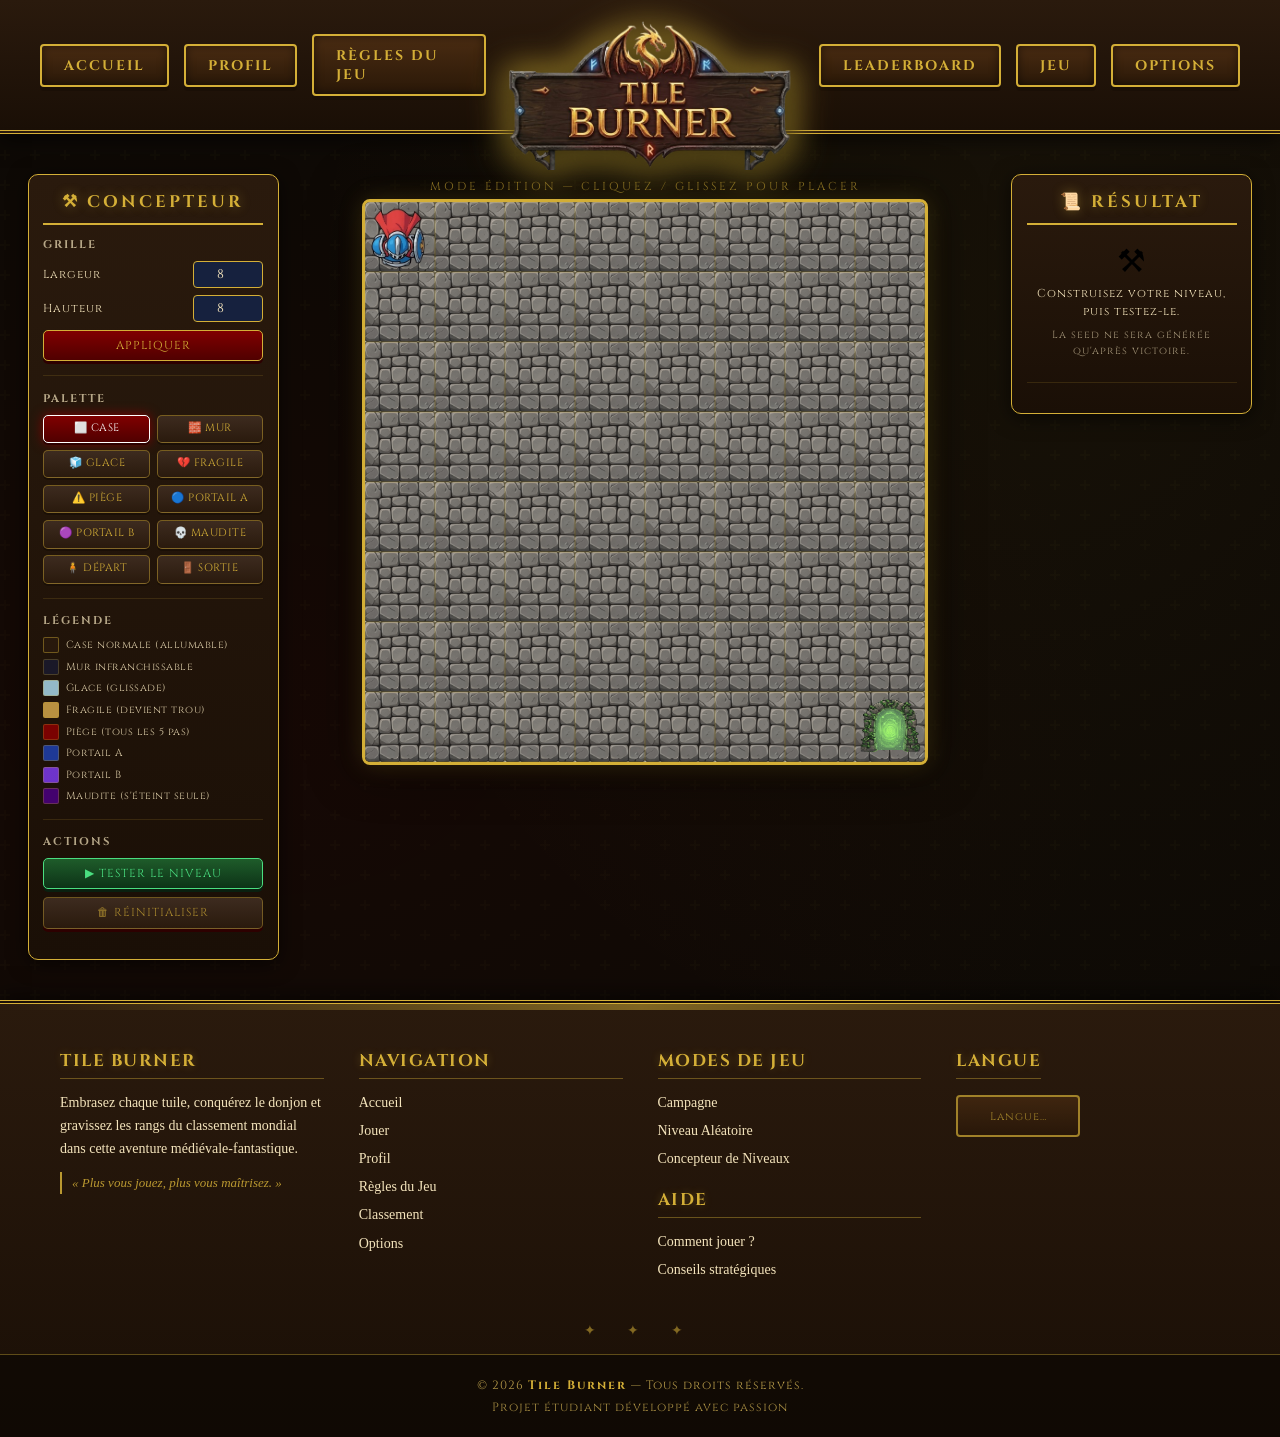
==== html/concepteur.html @ c0ec06d1 "html" ====
<!DOCTYPE html>
<html lang="fr">
<head>
    <meta charset="UTF-8">
    <title>Concepteur — TileBurner</title>
    <link href="https://fonts.googleapis.com/css2?family=Cinzel:wght@700&display=swap" rel="stylesheet">
    <link rel="stylesheet" href="../css/common.css">
    <link rel="stylesheet" href="../css/concepteur.css">
    <script src="../js/audio.js" defer></script>
    <script src="../js/skin-secret.js" defer></script>
    <script src="../js/tile-burner-campagne.js" defer></script>
    <script src="../js/nav-active.js"></script>
</head>
<body>
<header class="site-header">
    <nav class="nav-left">
        <a href="index.html" class="nav-btn">Accueil</a>
        <a href="profil.html" class="nav-btn">Profil</a>
        <a href="regles.html" class="nav-btn">Règles du Jeu</a>
    </nav>
    <div class="nav-logo">
        <img src="../images/logo.png" alt="Logo">
    </div>
    <nav class="nav-right">
        <a href="leaderboard.html" class="nav-btn">Leaderboard</a>
        <a href="menu.html" class="nav-btn">Jeu</a>
        <a href="settings.html" class="nav-btn">Options</a>
    </nav>
</header>

<main class="page-content">
<div class="concepteur-wrapper">

    <aside class="concepteur-sidebar" id="sidebar-edit">

        <h2 class="sidebar-titre">⚒ Concepteur</h2>

        <section class="sidebar-section">
            <h3 class="sidebar-section-titre">Grille</h3>
            <div class="dim-row">
                <label>Largeur
                    <input type="number" id="inp-largeur" min="3" max="12" value="8">
                </label>
                <label>Hauteur
                    <input type="number" id="inp-hauteur" min="3" max="12" value="8">
                </label>
                <button class="tool-btn-action" id="btn-appliquer-dim">Appliquer</button>
            </div>
        </section>

        <section class="sidebar-section">
            <h3 class="sidebar-section-titre">Palette</h3>
            <div class="palette-grille">
                <button class="palette-btn actif" data-outil="effacer"    title="Effacer">⬜ Case</button>
                <button class="palette-btn"        data-outil="mur"       title="Mur infranchissable">🧱 Mur</button>
                <button class="palette-btn"        data-outil="glace"     title="Glissade">🧊 Glace</button>
                <button class="palette-btn"        data-outil="fragile"   title="Sol qui s'effondre">💔 Fragile</button>
                <button class="palette-btn"        data-outil="piege"     title="Piège rythmique">⚠️ Piège</button>
                <button class="palette-btn"        data-outil="teleport_a" title="Portail A">🔵 Portail A</button>
                <button class="palette-btn"        data-outil="teleport_b" title="Portail B">🟣 Portail B</button>
                <button class="palette-btn"        data-outil="maudite"   title="Case maudite">💀 Maudite</button>
                <button class="palette-btn palette-depart" data-outil="depart" title="Point de départ du joueur">🧍 Départ</button>
                <button class="palette-btn palette-sortie" data-outil="sortie" title="Sortie du niveau">🚪 Sortie</button>
            </div>
        </section>

        <section class="sidebar-section sidebar-legende">
            <h3 class="sidebar-section-titre">Légende</h3>
            <ul class="legende-liste">
                <li><span class="leg-puce leg-case"></span> Case normale (allumable)</li>
                <li><span class="leg-puce leg-mur"></span> Mur infranchissable</li>
                <li><span class="leg-puce leg-glace"></span> Glace (glissade)</li>
                <li><span class="leg-puce leg-fragile"></span> Fragile (devient trou)</li>
                <li><span class="leg-puce leg-piege"></span> Piège (tous les 5 pas)</li>
                <li><span class="leg-puce leg-teleport-a"></span> Portail A</li>
                <li><span class="leg-puce leg-teleport-b"></span> Portail B</li>
                <li><span class="leg-puce leg-maudite"></span> Maudite (s'éteint seule)</li>
            </ul>
        </section>

        <section class="sidebar-section">
            <h3 class="sidebar-section-titre">Actions</h3>
            <div class="actions-col">
                <button class="tool-btn-action btn-tester" id="btn-tester">▶ Tester le niveau</button>
                <button class="tool-btn-action btn-reset"  id="btn-reset">🗑 Réinitialiser</button>
            </div>
        </section>

    </aside>

    <div class="concepteur-centre">

        <div id="zone-editeur">
            <div class="canvas-label" id="label-editeur">MODE ÉDITION — Cliquez / Glissez pour placer</div>
            <canvas id="editeur-canvas"></canvas>
        </div>

        <div id="zone-jeu" style="display:none">
            <div class="canvas-label" id="label-jeu">MODE TEST — Résolvez votre niveau !</div>

            <div class="hud-test">
                <span id="hud-depl">Déplacements : <strong>0</strong></span>
                <span id="hud-cases">Cases : <strong>0</strong> / <strong>0</strong></span>
                <button class="tool-btn-small" id="btn-restart-test">↺ Recommencer</button>
                <button class="tool-btn-small" id="btn-retour-edit">✏ Retour édition</button>
            </div>

            <canvas id="jeu-canvas"></canvas>

            <div id="test-message"></div>
        </div>

    </div>

    <aside class="concepteur-sidebar sidebar-droite" id="sidebar-result">

        <h2 class="sidebar-titre">📜 Résultat</h2>

        <section class="sidebar-section">
            <div id="statut-container">
                <div class="statut-idle" id="statut-idle">
                    <div class="statut-icone">⚒</div>
                    <p>Construisez votre niveau,<br>puis testez-le.</p>
                    <p class="statut-sub">La seed ne sera générée<br>qu'après victoire.</p>
                </div>
                <div class="statut-test" id="statut-test" style="display:none">
                    <div class="statut-icone anim-pulse">⚔</div>
                    <p>En cours de test…</p>
                    <p class="statut-sub">Résolvez le niveau<br>pour obtenir votre seed !</p>
                </div>
                <div class="statut-victoire" id="statut-victoire" style="display:none">
                    <div class="statut-icone">🏆</div>
                    <p class="victoire-titre">Niveau résolu !</p>
                    <p class="statut-sub" id="victoire-depl"></p>
                </div>
            </div>
        </section>

        <section class="sidebar-section seed-section" id="seed-section" style="display:none">
            <h3 class="sidebar-section-titre">Votre Seed</h3>
            <div class="seed-box">
                <code id="seed-valeur">—</code>
                <button class="btn-copier" id="btn-copier" title="Copier la seed">📋</button>
            </div>
            <p class="seed-aide">Partagez cette seed avec vos amis !</p>
            <p class="seed-aide" style="color:var(--gold);font-size:0.75rem;">Version hors-ligne — la publication n'est pas disponible.</p>
            <button class="tool-btn-action btn-rejouer" id="btn-rejouer">↺ Recréer un niveau</button>
        </section>

    </aside>

</div>
</main>

<script>
(function () {
'use strict';

const COULEURS_CASES = {
    eteint:     '#2a1a0d',
    mur:        '#1a1a2e',
    glace:      '#a8d8ea',
    fragile:    '#d4a84b',
    piege:      '#8b0000',
    teleport_a: '#1e40af',
    teleport_b: '#7c3aed',
    maudite:    '#4a0080',
    sortie:     '#1a5c2a',
    depart:     '#0f766e',
};

const LABELS_CASES = {
    eteint:     '',
    mur:        '🧱',
    glace:      '🧊',
    fragile:    '💔',
    piege:      '⚠',
    teleport_a: '🔵',
    teleport_b: '🟣',
    maudite:    '💀',
    sortie:     '🚪',
    depart:     '🧍',
};

let largeur  = 8, hauteur = 8;
let grille   = [];
let departX  = 0, departY  = 0;
let sortieX  = largeur - 1, sortieY = hauteur - 1;
let outilActif = 'effacer';
let enTrainDeDessiner = false;

const ASSETS_SRC = {
    eteint:     "../img/asset/case_eteinte.png",
    mur:        "../img/asset/mur1.png",
    sortie:     "../img/asset/sortie.png",
    glace:      "../img/asset/glace.png",
    fragile:    "../img/asset/fragile.png",
    piege:      "../img/asset/piege_off.png",
    teleport_a: "../img/asset/teleport_a.png",
    teleport_b: "../img/asset/teleport_b.png",
    maudite:    "../img/asset/maudite_off.png",
    depart:     "../img/asset/joueur_bas.png",
};
const assets = {};
for (const [cle, src] of Object.entries(ASSETS_SRC)) {
    const img = new Image();
    img.onload  = () => dessinerEditeur();
    img.onerror = () => console.warn('Image manquante :', src);
    img.src = src;
    assets[cle] = img;
}
function imgOK(img) { return img && img.complete && img.naturalWidth > 0; }

const canvasEdit   = document.getElementById('editeur-canvas');
const ctxEdit      = canvasEdit.getContext('2d');
const canvasJeu    = document.getElementById('jeu-canvas');
const zoneEditeur  = document.getElementById('zone-editeur');
const zoneJeu      = document.getElementById('zone-jeu');
const hudDepl      = document.querySelector('#hud-depl strong');
const hudCases     = document.querySelector('#hud-cases');
const msgTest      = document.getElementById('test-message');
const seedSection  = document.getElementById('seed-section');
const seedValeur   = document.getElementById('seed-valeur');
const statutIdle   = document.getElementById('statut-idle');
const statutTest   = document.getElementById('statut-test');
const statutVictoire = document.getElementById('statut-victoire');

let partie = null;
let seedGeneree = null;

function tailleCaseEdit() {
    const maxPx = Math.min(window.innerWidth < 900 ? 340 : 560, 560);
    return Math.floor(maxPx / Math.max(largeur, hauteur));
}

function resetGrille() {
    largeur  = parseInt(document.getElementById('inp-largeur').value) || 8;
    hauteur  = parseInt(document.getElementById('inp-hauteur').value) || 8;
    largeur  = Math.max(3, Math.min(12, largeur));
    hauteur  = Math.max(3, Math.min(12, hauteur));
    departX  = 0; departY  = 0;
    sortieX  = largeur - 1; sortieY = hauteur - 1;
    grille   = [];
    for (let y = 0; y < hauteur; y++) {
        grille[y] = [];
        for (let x = 0; x < largeur; x++) grille[y][x] = 'eteint';
    }
    dessinerEditeur();
}

function dessinerEditeur() {
    const tc = tailleCaseEdit();
    canvasEdit.width  = tc * largeur;
    canvasEdit.height = tc * hauteur;

    ctxEdit.clearRect(0, 0, canvasEdit.width, canvasEdit.height);

    for (let y = 0; y < hauteur; y++) {
        for (let x = 0; x < largeur; x++) {
            const px = x * tc, py = y * tc;
            const type = grille[y][x];

            ctxEdit.fillStyle = COULEURS_CASES[type] || COULEURS_CASES.eteint;
            ctxEdit.fillRect(px, py, tc, tc);

            const cleImg = (type === 'eteint') ? 'eteint' : type;
            if (imgOK(assets[cleImg])) {
                ctxEdit.drawImage(assets[cleImg], px, py, tc, tc);
            } else if (LABELS_CASES[type]) {
                ctxEdit.font = `${Math.floor(tc * 0.5)}px serif`;
                ctxEdit.textAlign = 'center';
                ctxEdit.textBaseline = 'middle';
                ctxEdit.fillText(LABELS_CASES[type], px + tc / 2, py + tc / 2);
            }

            ctxEdit.strokeStyle = 'rgba(212,175,55,0.18)';
            ctxEdit.lineWidth = 1;
            ctxEdit.strokeRect(px + 0.5, py + 0.5, tc - 1, tc - 1);
        }
    }

    if (grille[sortieY][sortieX] !== 'sortie') {
        const sx = sortieX * tc, sy = sortieY * tc;
        if (imgOK(assets.sortie)) {
            ctxEdit.drawImage(assets.sortie, sx, sy, tc, tc);
        } else {
            ctxEdit.font = `${Math.floor(tc * 0.5)}px serif`;
            ctxEdit.textAlign = 'center';
            ctxEdit.textBaseline = 'middle';
            ctxEdit.fillText('🚪', sx + tc / 2, sy + tc / 2);
        }
    }

    const dpx = departX * tc, dpy = departY * tc;
    if (imgOK(assets.depart)) {
        ctxEdit.drawImage(assets.depart, dpx, dpy, tc, tc);
    } else {
        const cx = dpx + tc / 2, cy = dpy + tc / 2;
        ctxEdit.fillStyle = '#34d399';
        ctxEdit.beginPath();
        ctxEdit.arc(cx, cy, tc * 0.3, 0, Math.PI * 2);
        ctxEdit.fill();
        ctxEdit.strokeStyle = '#fff';
        ctxEdit.lineWidth = 2;
        ctxEdit.stroke();
        ctxEdit.fillStyle = '#fff';
        ctxEdit.font = `bold ${Math.floor(tc * 0.32)}px Cinzel, serif`;
        ctxEdit.textAlign = 'center';
        ctxEdit.textBaseline = 'middle';
        ctxEdit.fillText('D', cx, cy);
    }
}

function celluleDepuisEvenement(e) {
    const rect   = canvasEdit.getBoundingClientRect();
    const scaleX = canvasEdit.width  / rect.width;
    const scaleY = canvasEdit.height / rect.height;
    const clientX = e.touches ? e.touches[0].clientX : e.clientX;
    const clientY = e.touches ? e.touches[0].clientY : e.clientY;
    const mx = (clientX - rect.left)  * scaleX;
    const my = (clientY - rect.top)   * scaleY;
    const tc = tailleCaseEdit();
    return {
        x: Math.floor(mx / tc),
        y: Math.floor(my / tc)
    };
}

function appliquerOutil(x, y) {
    if (x < 0 || x >= largeur || y < 0 || y >= hauteur) return;

    switch (outilActif) {
        case 'depart':
            departX = x; departY = y;
            grille[y][x] = 'eteint';
            break;
        case 'sortie':
            if (grille[sortieY][sortieX] === 'sortie') grille[sortieY][sortieX] = 'eteint';
            sortieX = x; sortieY = y;
            grille[y][x] = 'sortie';
            break;
        case 'effacer':
            grille[y][x] = 'eteint';
            if (departX === x && departY === y) { }
            break;
        default:
            if (x === departX && y === departY) return;
            if (outilActif === 'teleport_a') {
                for (let r = 0; r < hauteur; r++)
                    for (let c = 0; c < largeur; c++)
                        if (grille[r][c] === 'teleport_a') grille[r][c] = 'eteint';
            }
            if (outilActif === 'teleport_b') {
                for (let r = 0; r < hauteur; r++)
                    for (let c = 0; c < largeur; c++)
                        if (grille[r][c] === 'teleport_b') grille[r][c] = 'eteint';
            }
            grille[y][x] = outilActif;
            break;
    }
    dessinerEditeur();
}

canvasEdit.addEventListener('mousedown',  (e) => { enTrainDeDessiner = true; const c = celluleDepuisEvenement(e); appliquerOutil(c.x, c.y); });
canvasEdit.addEventListener('mousemove',  (e) => { if (!enTrainDeDessiner) return; const c = celluleDepuisEvenement(e); appliquerOutil(c.x, c.y); });
canvasEdit.addEventListener('mouseup',    ()  => { enTrainDeDessiner = false; });
canvasEdit.addEventListener('mouseleave', ()  => { enTrainDeDessiner = false; });
canvasEdit.addEventListener('touchstart', (e) => { e.preventDefault(); enTrainDeDessiner = true; const c = celluleDepuisEvenement(e); appliquerOutil(c.x, c.y); }, { passive: false });
canvasEdit.addEventListener('touchmove',  (e) => { e.preventDefault(); if (!enTrainDeDessiner) return; const c = celluleDepuisEvenement(e); appliquerOutil(c.x, c.y); }, { passive: false });
canvasEdit.addEventListener('touchend',   ()  => { enTrainDeDessiner = false; });

document.querySelectorAll('.palette-btn').forEach(btn => {
    btn.addEventListener('click', () => {
        document.querySelectorAll('.palette-btn').forEach(b => b.classList.remove('actif'));
        btn.classList.add('actif');
        outilActif = btn.dataset.outil;
    });
});

document.getElementById('btn-appliquer-dim').addEventListener('click', () => {
    if (confirm('Réinitialiser la grille avec les nouvelles dimensions ?')) resetGrille();
});

document.getElementById('btn-reset').addEventListener('click', () => {
    if (confirm('Réinitialiser entièrement la grille ?')) resetGrille();
});

function construireConfig() {
    const cases_speciales = [];
    for (let y = 0; y < hauteur; y++) {
        for (let x = 0; x < largeur; x++) {
            const t = grille[y][x];
            if (t && t !== 'eteint' && t !== 'sortie') {
                cases_speciales.push({ x, y, type: t });
            }
        }
    }
    return {
        largeur,
        hauteur,
        depart_x: departX,
        depart_y: departY,
        sortie_x: sortieX,
        sortie_y: sortieY,
        cases_speciales
    };
}

function validerNiveau() {
    if (departX === sortieX && departY === sortieY) {
        afficherErreur('Le départ et la sortie doivent être sur des cases différentes.');
        return false;
    }
    if (grille[departY][departX] === 'mur') {
        afficherErreur('Le départ ne peut pas être sur un mur.');
        return false;
    }
    return true;
}

function afficherErreur(msg) {
    msgTest.textContent = msg;
    msgTest.className   = 'erreur';
    canvasEdit.style.boxShadow = '0 0 30px #800000, 0 0 60px #800000';
    setTimeout(() => { canvasEdit.style.boxShadow = ''; }, 800);
}

document.getElementById('btn-tester').addEventListener('click', () => {
    if (!validerNiveau()) return;

    zoneEditeur.style.display = 'none';
    zoneJeu.style.display     = 'block';
    statutIdle.style.display  = 'none';
    statutTest.style.display  = 'block';
    statutVictoire.style.display = 'none';
    seedSection.style.display = 'none';
    msgTest.textContent = '';
    msgTest.className   = '';

    const config = construireConfig();

    const maxPx = Math.min(window.innerWidth < 900 ? 340 : 560, 560);
    canvasJeu.width  = maxPx;
    canvasJeu.height = maxPx;

    if (partie) { partie = null; }

    partie = new TileBurnerCampagne(canvasJeu, config, {
        onDeplacement: (n) => { hudDepl.textContent = n; },
        onMaj: (info)   => {
            hudCases.innerHTML = `Cases : <strong>${info.allumees}</strong> / <strong>${info.total}</strong>`;
        },
        onMessage: (txt) => {
            if (txt) { msgTest.textContent = txt; msgTest.className = ''; }
        },
        onVictoire: (nbDepl) => { surVictoire(nbDepl); }
    });
});

function surVictoire(nbDepl) {
    const config  = construireConfig();
    const encoded = btoa(unescape(encodeURIComponent(JSON.stringify(config))));
    seedGeneree   = encoded;

    statutTest.style.display     = 'none';
    statutVictoire.style.display = 'block';
    document.getElementById('victoire-depl').textContent = `Résolu en ${nbDepl} déplacement${nbDepl > 1 ? 's' : ''} !`;
    seedSection.style.display = 'block';
    seedValeur.textContent    = encoded.substring(0, 32) + '…';
    seedValeur.title          = encoded;

    msgTest.textContent = '🏆 Victoire ! Votre seed est prête.';
    msgTest.className   = 'victoire';
}

document.getElementById('btn-restart-test').addEventListener('click', () => {
    if (partie) partie.reinitialiser();
    msgTest.textContent = '';
    msgTest.className   = '';
    statutTest.style.display = 'block';
    statutVictoire.style.display = 'none';
    seedSection.style.display    = 'none';
    hudDepl.textContent = '0';
});

document.getElementById('btn-retour-edit').addEventListener('click', () => {
    zoneJeu.style.display     = 'none';
    zoneEditeur.style.display = 'block';
    statutTest.style.display  = 'none';
    statutIdle.style.display  = 'block';
    partie = null;
    dessinerEditeur();
});

document.addEventListener('keydown', (e) => {
    if (!partie || zoneJeu.style.display === 'none') return;
    const tag = document.activeElement?.tagName;
    if (tag === 'INPUT' || tag === 'TEXTAREA' || document.activeElement?.isContentEditable) return;
    switch (e.key) {
        case 'ArrowUp':    case 'z': case 'Z': partie.deplacer(-1,  0); e.preventDefault(); break;
        case 'ArrowDown':  case 's': case 'S': partie.deplacer( 1,  0); e.preventDefault(); break;
        case 'ArrowLeft':  case 'q': case 'Q': partie.deplacer( 0, -1); e.preventDefault(); break;
        case 'ArrowRight': case 'd': case 'D': partie.deplacer( 0,  1); e.preventDefault(); break;
        case 'r': case 'R': if (partie) partie.reinitialiser(); break;
    }
});

document.getElementById('btn-copier').addEventListener('click', () => {
    if (!seedGeneree) return;
    navigator.clipboard.writeText(seedGeneree).then(() => {
        const btn = document.getElementById('btn-copier');
        btn.textContent = '✅';
        setTimeout(() => { btn.textContent = '📋'; }, 1500);
    });
});

document.getElementById('btn-rejouer').addEventListener('click', () => {
    seedSection.style.display    = 'none';
    statutVictoire.style.display = 'none';
    statutIdle.style.display     = 'block';
    zoneJeu.style.display        = 'none';
    zoneEditeur.style.display    = 'block';
    seedGeneree = null;
    resetGrille();
});

resetGrille();

})();
</script>

<footer class="site-footer">
    <div class="footer-content">
        <div class="footer-col">
            <h4>Tile Burner</h4>
            <p>Embrasez chaque tuile, conquérez le donjon et gravissez les rangs du classement mondial dans cette aventure médiévale-fantastique.</p>
            <p class="footer-tagline"><em>« Plus vous jouez, plus vous maîtrisez. »</em></p>
        </div>
        <div class="footer-col">
            <h4>Navigation</h4>
            <ul>
                <li><a href="index.html">Accueil</a></li>
                <li><a href="menu.html">Jouer</a></li>
                <li><a href="profil.html">Profil</a></li>
                <li><a href="regles.html">Règles du Jeu</a></li>
                <li><a href="leaderboard.html">Classement</a></li>
                <li><a href="settings.html">Options</a></li>
            </ul>
        </div>
        <div class="footer-col">
            <h4>Modes de Jeu</h4>
            <ul>
                <li><a href="menu.html">Campagne</a></li>
                <li><a href="jeu.html?mode=wasm">Niveau Aléatoire</a></li>
                <li><a href="concepteur.html">Concepteur de Niveaux</a></li>
            </ul>
            <h4 style="margin-top:18px;">Aide</h4>
            <ul>
                <li><a href="regles.html">Comment jouer ?</a></li>
                <li><a href="regles.html#conseils">Conseils stratégiques</a></li>
            </ul>
        </div>
        <div class="footer-col footer-col-langue">
            <h4>Langue</h4>
            <div id="google_translate_element"></div>
        </div>
    </div>
    <div class="footer-divider">✦ ✦ ✦</div>
    <div class="footer-bottom">
        <p>© <span id="footer-year">2025</span> <strong>Tile Burner</strong> — Tous droits réservés.</p>
        <p class="footer-credits">Projet étudiant développé avec passion</p>
    </div>
</footer>
<style>
    .goog-te-banner-frame, .goog-te-banner-frame.skiptranslate, iframe.goog-te-banner-frame, .skiptranslate iframe, .skiptranslate > iframe { display: none !important; visibility: hidden !important; height: 0 !important; width: 0 !important; opacity: 0 !important; pointer-events: none !important; }
    body, body.translated-ltr, body.translated-rtl { top: 0 !important; position: static !important; min-height: 100vh !important; }
    html { margin-top: 0 !important; }
    .goog-logo-link, .goog-logo-link:link, .goog-logo-link:visited, .goog-te-gadget img, .goog-te-gadget > span > a, .goog-te-gadget > span { display: none !important; }
    .goog-te-gadget { color: transparent !important; font-size: 0 !important; height: auto !important; line-height: 0 !important; }
    .goog-text-highlight { background-color: transparent !important; box-shadow: none !important; background: none !important; }
    .goog-tooltip, .goog-tooltip:hover { display: none !important; }
    #google_translate_element { display: inline-flex !important; align-items: center; min-width: 130px; height: auto; line-height: normal !important; }
    #google_translate_element .goog-te-gadget { display: inline-flex !important; align-items: center; height: auto !important; line-height: normal !important; font-size: 0 !important; }
    #google_translate_element .goog-te-gadget > div { display: inline-block !important; }
    .goog-te-combo { background: linear-gradient(180deg, #4a2c12 0%, #2a1808 100%) !important; color: var(--gold) !important; border: 2px solid var(--gold) !important; padding: 8px 30px 8px 14px !important; border-radius: 4px !important; font-family: 'Cinzel', serif !important; font-size: 13px !important; font-weight: bold !important; letter-spacing: 1.5px !important; text-transform: uppercase !important; cursor: pointer; outline: none; min-width: 120px !important; height: auto !important; line-height: 1.4 !important; box-shadow: 0 4px 0 #1a0f06, inset 0 0 10px rgba(0,0,0,0.5); transition: all 0.25s ease; appearance: none; -webkit-appearance: none; -moz-appearance: none; background-image: url("data:image/svg+xml;utf8,<svg xmlns='http://www.w3.org/2000/svg' width='10' height='6' viewBox='0 0 10 6'><path fill='%23d4af37' d='M0 0l5 6 5-6z'/></svg>") !important; background-repeat: no-repeat !important; background-position: right 10px center !important; background-size: 10px 6px !important; }
    .goog-te-combo:hover { background-color: #6b3f1c !important; background-image: url("data:image/svg+xml;utf8,<svg xmlns='http://www.w3.org/2000/svg' width='10' height='6' viewBox='0 0 10 6'><path fill='%23ffffff' d='M0 0l5 6 5-6z'/></svg>") !important; color: #fff !important; text-shadow: 0 0 8px var(--gold); box-shadow: 0 4px 0 #1a0f06, 0 0 15px var(--gold), inset 0 0 10px rgba(212,175,55,0.3); transform: translateY(-2px); }
    .goog-te-combo option { background: #2a1808 !important; color: var(--gold) !important; font-family: 'Cinzel', serif !important; font-weight: bold; padding: 5px !important; }
    #gt-loading-placeholder { display: inline-flex; align-items: center; min-width: 120px; height: 38px; background: linear-gradient(180deg, #4a2c12 0%, #2a1808 100%); border: 2px solid var(--gold); border-radius: 4px; justify-content: center; color: var(--gold); font-family: 'Cinzel', serif; font-size: 11px; letter-spacing: 1px; opacity: 0.7; animation: gt-pulse 1.2s ease-in-out infinite; }
    @keyframes gt-pulse { 0%, 100% { opacity: 0.4; } 50% { opacity: 0.9; } }
</style>
<script src="../js/translate-widget.js"></script>
<script>document.getElementById('footer-year').textContent = new Date().getFullYear();</script>
</body>
</html>
---- css/common.css ----
/* ============ VARIABLES ============ */
:root {
    --gold: #d4af37;
    --blood: #800000;
    --parchment: #f4e4bc;
    --dark-wood: #3d2b1f;
}

/* ============ LAYOUT GLOBAL (PRIORITAIRE) ============ */
html {
    margin: 0 !important;
    padding: 0 !important;
    height: auto !important;
    min-height: 100% !important;
}

body {
    margin: 0 !important;
    padding: 0 !important;
    min-height: 100vh !important;
    height: auto !important;
    display: flex !important;
    flex-direction: column !important;
    align-items: stretch !important;
    justify-content: flex-start !important;
}

/* Le contenu principal prend l'espace restant et centre la box */
.page-content {
    flex: 1 0 auto;
    display: flex;
    align-items: center;
    justify-content: center;
    padding: 40px 20px;
    width: 100%;
    box-sizing: border-box;
}

/* ============ HEADER ============ */
.site-header {
    width: 100%;
    background: linear-gradient(180deg, #2a1a0d 0%, #1a0f06 100%);
    display: flex;
    justify-content: space-between;
    align-items: center;
    padding: 10px 40px;
    border-bottom: 4px double var(--gold);
    box-shadow: 0 4px 20px rgba(0,0,0,0.7);
    z-index: 1000;
    font-family: 'Cinzel', serif;
    box-sizing: border-box;
    flex-shrink: 0;
    position: relative;
    overflow: visible;
}

.nav-left, .nav-right {
    display: flex;
    gap: 15px;
    align-items: center;
}

.nav-logo {
    position: relative;
    display: flex;
    justify-content: center;
    align-items: center;
    flex-shrink: 0;
}

.nav-logo img {
    height: 160px;
    margin-bottom: -50px;
    position: relative;
    z-index: 1001;
    filter: drop-shadow(0 5px 15px rgba(0,0,0,0.8))
            drop-shadow(0 0 15px var(--gold));
    transition: transform 0.3s ease;
}

.nav-logo img:hover {
    transform: scale(1.05);
}

/* ============ BOUTONS DE NAVIGATION ============ */
.nav-btn {
    display: inline-block;
    text-decoration: none;
    color: var(--gold);
    font-family: 'Cinzel', serif;
    font-size: 14px;
    font-weight: bold;
    text-transform: uppercase;
    letter-spacing: 2px;
    padding: 10px 22px;
    background: linear-gradient(180deg, #4a2c12 0%, #2a1808 100%);
    border: 2px solid var(--gold);
    border-radius: 4px;
    box-shadow:
        0 4px 0 #1a0f06,
        inset 0 0 10px rgba(0,0,0,0.5);
    transition: all 0.25s ease;
}

.nav-btn:hover {
    background: linear-gradient(180deg, #6b3f1c 0%, #3d2410 100%);
    color: #fff;
    text-shadow: 0 0 8px var(--gold);
    box-shadow:
        0 4px 0 #1a0f06,
        0 0 15px var(--gold),
        inset 0 0 10px rgba(212, 175, 55, 0.3);
    transform: translateY(-2px);
}

.nav-btn.active {
    background: linear-gradient(180deg, var(--blood) 0%, #500000 100%);
    color: var(--gold);
    box-shadow:
        0 4px 0 #1a0f06,
        0 0 15px var(--blood),
        inset 0 0 10px rgba(0,0,0,0.5);
}

/* ============ BOUTONS GÉNÉRIQUES ============ */
.btn-medieval {
    display: inline-block;
    text-decoration: none;
    text-align: center;
    color: var(--gold);
    font-family: 'Cinzel', serif;
    font-size: 18px;
    font-weight: bold;
    text-transform: uppercase;
    letter-spacing: 2px;
    padding: 15px 35px;
    margin: 10px;
    background: linear-gradient(180deg, var(--blood) 0%, #500000 100%);
    border: 2px solid var(--gold);
    border-radius: 5px;
    cursor: pointer;
    box-shadow:
        0 5px 0 #2d0000,
        inset 0 0 15px rgba(0,0,0,0.4);
    transition: all 0.25s ease;
}

.btn-medieval:hover {
    background: linear-gradient(180deg, #a00000 0%, #700000 100%);
    color: #fff;
    text-shadow: 0 0 10px var(--gold);
    box-shadow:
        0 5px 0 #2d0000,
        0 0 25px var(--gold),
        inset 0 0 15px rgba(212, 175, 55, 0.4);
    transform: translateY(-3px) scale(1.05);
}

.btn-medieval:active {
    transform: translateY(2px) scale(1.02);
    box-shadow:
        0 2px 0 #2d0000,
        inset 0 0 15px rgba(0,0,0,0.6);
}

/* ============================================================
   ============ FOOTER (VERSION ENRICHIE) =====================
============================================================ */
.site-footer {
    width: 100%;
    background: linear-gradient(180deg, #2a1a0d 0%, #1a0f06 100%);
    color: var(--parchment);
    border-top: 4px double var(--gold);
    font-family: 'MedievalSharp', cursive;
    flex-shrink: 0;
    box-shadow: 0 -4px 20px rgba(0,0,0,0.6);
    position: relative;
}

/* Léger effet de texture en haut du footer */
.site-footer::before {
    content: "";
    position: absolute;
    top: 0;
    left: 0;
    right: 0;
    height: 6px;
    background: linear-gradient(90deg,
        transparent 0%,
        rgba(212,175,55,0.5) 50%,
        transparent 100%);
    pointer-events: none;
}

/* ----- Grille des colonnes ----- */
.footer-content {
    display: grid;
    grid-template-columns: repeat(auto-fit, minmax(220px, 1fr));
    gap: 35px;
    padding: 45px 60px 25px;
    max-width: 1400px;
    margin: 0 auto;
}

/* ----- Titres des colonnes ----- */
.footer-col h4 {
    font-family: 'Cinzel', serif;
    font-size: 17px;
    color: var(--gold);
    margin: 0 0 12px 0;
    padding-bottom: 6px;
    letter-spacing: 1.5px;
    text-transform: uppercase;
    border-bottom: 1px solid rgba(212, 175, 55, 0.4);
    text-shadow: 0 0 8px rgba(212, 175, 55, 0.3);
}

/* ----- Texte des colonnes ----- */
.footer-col p,
.footer-col ul {
    font-size: 14px;
    line-height: 1.65;
    color: var(--parchment);
}

.footer-col p {
    margin: 0 0 10px 0;
}

/* ----- Listes ----- */
.footer-col ul {
    list-style: none;
    padding: 0;
    margin: 0;
}

.footer-col ul li {
    margin: 5px 0;
}

.footer-col ul li a {
    color: var(--parchment);
    text-decoration: none;
    transition: all 0.25s ease;
    display: inline-block;
}

.footer-col ul li a:hover {
    color: var(--gold);
    text-shadow: 0 0 8px rgba(212, 175, 55, 0.6);
    transform: translateX(4px);
}

/* ----- Tagline / citation ----- */
.footer-tagline {
    margin-top: 12px !important;
    color: var(--gold) !important;
    font-style: italic;
    font-size: 13px !important;
    opacity: 0.85;
    border-left: 2px solid var(--gold);
    padding-left: 10px;
}

/* ----- Réseaux sociaux ----- */
.footer-socials li a {
    display: inline-block;
    padding: 3px 0;
}

.footer-socials li a:hover {
    transform: translateX(4px) scale(1.05);
}

/* ----- Séparateur décoratif ----- */
.footer-divider {
    text-align: center;
    color: var(--gold);
    margin: 10px auto 15px;
    letter-spacing: 14px;
    font-size: 14px;
    opacity: 0.55;
    user-select: none;
}

/* ----- Bas du footer ----- */
.footer-bottom {
    text-align: center;
    padding: 18px 15px;
    background: rgba(0, 0, 0, 0.4);
    font-size: 12px;
    color: #b89c4a;
    border-top: 1px solid rgba(212, 175, 55, 0.4);
    font-family: 'Cinzel', serif;
    letter-spacing: 1px;
}

.footer-bottom p {
    margin: 4px 0;
}

.footer-bottom strong {
    color: var(--gold);
    letter-spacing: 2px;
}

.footer-bottom a {
    color: var(--gold);
    text-decoration: none;
    margin: 0 5px;
    transition: all 0.25s ease;
}

.footer-bottom a:hover {
    color: #fff;
    text-shadow: 0 0 8px var(--gold);
}

.footer-credits {
    margin-top: 6px !important;
    opacity: 0.9;
}

/* ============ FOOTER — COLONNE LANGUE ============ */
.footer-col-langue {
    display: flex;
    flex-direction: column;
    align-items: flex-start;
}

.footer-col-langue #google_translate_element {
    margin-top: 4px;
    margin-bottom: 10px;
}

/* ============ RESPONSIVE ============ */
@media (max-width: 768px) {
    .footer-content {
        padding: 35px 25px 15px;
        gap: 25px;
        text-align: center;
    }

    .footer-col h4 {
        border-bottom: none;
        text-align: center;
    }

    .footer-col-langue {
        align-items: center;
    }

    .footer-tagline {
        border-left: none;
        border-top: 1px solid var(--gold);
        padding-left: 0;
        padding-top: 8px;
    }

    .footer-col ul li a:hover {
        transform: none;
    }

    .footer-divider {
        letter-spacing: 8px;
    }
}

@media (max-width: 480px) {
    .footer-bottom {
        font-size: 11px;
        padding: 14px 10px;
    }

    .footer-bottom a {
        display: inline-block;
        margin: 3px 5px;
    }
}
---- css/concepteur.css ----
/* ============================================================
   concepteur.css — Page Concepteur Manuel
   DA : même thème médiéval / Cinzel / or que le reste du site
   ============================================================ */

@import url('https://fonts.googleapis.com/css2?family=Cinzel:wght@700&display=swap');

/* ── Background identique au menu ──────────────────────────── */
body {
    background-color: #0d0905 !important;
    background-image:
        radial-gradient(ellipse at 20% 50%, rgba(128,0,0,0.08) 0%, transparent 60%),
        radial-gradient(ellipse at 80% 20%, rgba(212,175,55,0.05) 0%, transparent 50%),
        url("data:image/svg+xml,%3Csvg width='60' height='60' viewBox='0 0 60 60' xmlns='http://www.w3.org/2000/svg'%3E%3Cg fill='none' fill-rule='evenodd'%3E%3Cg fill='%23d4af37' fill-opacity='0.02'%3E%3Cpath d='M36 34v-4h-2v4h-4v2h4v4h2v-4h4v-2h-4zm0-30V0h-2v4h-4v2h4v4h2V6h4V4h-4zM6 34v-4H4v4H0v2h4v4h2v-4h4v-2H6zM6 4V0H4v4H0v2h4v4h2V6h4V4H6z'/%3E%3C/g%3E%3C/g%3E%3C/svg%3E");
}

/* ── Layout principal ───────────────────────────────────────── */
.concepteur-wrapper {
    display: flex;
    gap: 1.2rem;
    align-items: flex-start;
    width: 100%;
    max-width: 1280px;
    margin: 0 auto;
    padding: 0 0.5rem;
    box-sizing: border-box;
}

/* ── Colonnes latérales ─────────────────────────────────────── */
.concepteur-sidebar {
    width: 220px;
    min-width: 190px;
    flex-shrink: 0;
    background: linear-gradient(180deg, #2a1a0d 0%, #1a0f06 100%);
    border: 1px solid var(--gold);
    border-radius: 10px;
    padding: 1rem 0.9rem;
    display: flex;
    flex-direction: column;
    gap: 0;
    box-shadow: 0 4px 20px rgba(0,0,0,0.6);
}

.sidebar-droite {
    /* légèrement plus étroite */
    width: 210px;
}

.sidebar-titre {
    font-family: 'Cinzel', serif;
    color: var(--gold);
    font-size: 1.05rem;
    letter-spacing: 3px;
    text-transform: uppercase;
    text-shadow: 0 0 12px rgba(212,175,55,0.4);
    border-bottom: 2px solid var(--gold);
    padding-bottom: 0.6rem;
    margin: 0 0 0.8rem;
    text-align: center;
}

/* ── Sections internes ──────────────────────────────────────── */
.sidebar-section {
    margin-bottom: 0.9rem;
    padding-bottom: 0.9rem;
    border-bottom: 1px solid rgba(212,175,55,0.15);
}

.sidebar-section:last-child {
    border-bottom: none;
    margin-bottom: 0;
}

.sidebar-section-titre {
    font-family: 'Cinzel', serif;
    color: var(--parchment);
    font-size: 0.7rem;
    letter-spacing: 2px;
    text-transform: uppercase;
    margin: 0 0 0.55rem;
    opacity: 0.7;
}

/* ── Dimensions ─────────────────────────────────────────────── */
.dim-row {
    display: flex;
    flex-direction: column;
    gap: 0.45rem;
}

.dim-row label {
    font-family: 'Cinzel', serif;
    font-size: 0.72rem;
    color: var(--parchment);
    letter-spacing: 1px;
    display: flex;
    justify-content: space-between;
    align-items: center;
    gap: 0.4rem;
}

.dim-row input[type="number"] {
    width: 54px;
    background: #16213e;
    color: var(--parchment);
    border: 1px solid var(--gold);
    border-radius: 4px;
    padding: 0.25rem 0.45rem;
    font-family: 'Cinzel', serif;
    font-size: 0.78rem;
    text-align: center;
}

/* ── Palette d'outils ───────────────────────────────────────── */
.palette-grille {
    display: grid;
    grid-template-columns: 1fr 1fr;
    gap: 0.4rem;
}

.palette-btn {
    font-family: 'Cinzel', serif;
    font-size: 0.67rem;
    text-transform: uppercase;
    letter-spacing: 0.5px;
    color: var(--gold);
    background: linear-gradient(180deg, #3d2b1f 0%, #2a1a0d 100%);
    border: 1px solid rgba(212,175,55,0.45);
    border-radius: 5px;
    padding: 0.4rem 0.3rem;
    cursor: pointer;
    transition: all 0.18s ease;
    box-shadow: 0 2px 0 #1a0f06;
    text-align: center;
    line-height: 1.3;
}

.palette-btn:hover {
    background: linear-gradient(180deg, #5a3e2b 0%, #3d2b1f 100%);
    box-shadow: 0 2px 0 #1a0f06, 0 0 8px var(--gold);
    color: #fff;
}

.palette-btn.actif {
    background: linear-gradient(180deg, var(--blood) 0%, #500000 100%);
    border-color: #fff;
    color: #fff;
    box-shadow: 0 2px 0 #2d0000, 0 0 12px var(--blood);
}

.palette-depart.actif {
    background: linear-gradient(180deg, #0f766e 0%, #065f52 100%);
    border-color: #34d399;
    box-shadow: 0 2px 0 #033d36, 0 0 10px #34d399;
}

.palette-sortie.actif {
    background: linear-gradient(180deg, #1a5c2a 0%, #0d3317 100%);
    border-color: #4ade80;
    box-shadow: 0 2px 0 #0a2010, 0 0 10px #4ade80;
}

/* ── Légende ─────────────────────────────────────────────────── */
.legende-liste {
    list-style: none;
    padding: 0;
    margin: 0;
    display: flex;
    flex-direction: column;
    gap: 0.35rem;
}

.legende-liste li {
    font-family: 'Cinzel', serif;
    font-size: 0.65rem;
    color: var(--parchment);
    letter-spacing: 0.5px;
    display: flex;
    align-items: center;
    gap: 0.4rem;
    opacity: 0.85;
}

.leg-puce {
    width: 14px;
    height: 14px;
    border-radius: 2px;
    border: 1px solid rgba(212,175,55,0.3);
    flex-shrink: 0;
    display: inline-block;
}

.leg-case      { background: #2a1a0d; border-color: rgba(212,175,55,0.5); }
.leg-mur       { background: #1a1a2e; }
.leg-glace     { background: #a8d8ea; }
.leg-fragile   { background: #d4a84b; }
.leg-piege     { background: #8b0000; }
.leg-teleport-a { background: #1e40af; }
.leg-teleport-b { background: #7c3aed; }
.leg-maudite   { background: #4a0080; }

/* ── Boutons d'action ────────────────────────────────────────── */
.actions-col {
    display: flex;
    flex-direction: column;
    gap: 0.5rem;
}

.tool-btn-action {
    font-family: 'Cinzel', serif;
    font-size: 0.72rem;
    text-transform: uppercase;
    letter-spacing: 1px;
    color: var(--gold);
    background: linear-gradient(180deg, var(--blood) 0%, #500000 100%);
    border: 1px solid var(--gold);
    border-radius: 5px;
    padding: 0.45rem 0.8rem;
    cursor: pointer;
    transition: all 0.2s ease;
    box-shadow: 0 3px 0 #2d0000;
    width: 100%;
    text-align: center;
}

.tool-btn-action:hover {
    background: linear-gradient(180deg, #a00000 0%, #700000 100%);
    box-shadow: 0 3px 0 #2d0000, 0 0 12px var(--gold);
    transform: translateY(-2px);
    color: #fff;
}

.tool-btn-action:active {
    transform: translateY(1px);
    box-shadow: 0 1px 0 #2d0000;
}

.btn-tester {
    background: linear-gradient(180deg, #1e5c2a 0%, #0d3317 100%);
    border-color: #4ade80;
    color: #4ade80;
    box-shadow: 0 3px 0 #0a2010;
}

.btn-tester:hover {
    background: linear-gradient(180deg, #25803b 0%, #154522 100%);
    box-shadow: 0 3px 0 #0a2010, 0 0 14px #4ade80;
    color: #fff;
}

.btn-reset {
    background: linear-gradient(180deg, #3d2b1f 0%, #2a1a0d 100%);
    border-color: rgba(212,175,55,0.4);
    color: rgba(212,175,55,0.7);
}

.btn-reset:hover {
    background: linear-gradient(180deg, #5a3e2b 0%, #3d2b1f 100%);
    color: var(--gold);
}

/* ── Zone centrale ───────────────────────────────────────────── */
.concepteur-centre {
    flex: 1;
    display: flex;
    flex-direction: column;
    align-items: center;
    gap: 0.6rem;
    min-width: 0;
}

.canvas-label {
    font-family: 'Cinzel', serif;
    font-size: 0.72rem;
    letter-spacing: 3px;
    text-transform: uppercase;
    color: rgba(212,175,55,0.6);
    text-align: center;
    padding: 0.3rem 0;
}

/* Canvas éditeur */
#editeur-canvas {
    border: 3px solid var(--gold);
    border-radius: 8px;
    cursor: crosshair;
    max-width: 100%;
    display: block;
    box-shadow:
        0 0 25px rgba(212,175,55,0.2),
        0 0 50px rgba(0,0,0,0.7);
    transition: box-shadow 0.3s ease;
    touch-action: none;
}

#editeur-canvas:hover {
    box-shadow:
        0 0 35px rgba(212,175,55,0.35),
        0 0 60px rgba(0,0,0,0.7);
}

/* Canvas jeu */
#jeu-canvas {
    border: 3px solid var(--gold);
    border-radius: 8px;
    max-width: 100%;
    display: block;
    box-shadow:
        0 0 25px rgba(212,175,55,0.2),
        0 0 50px rgba(0,0,0,0.7);
}

/* ── HUD test ────────────────────────────────────────────────── */
.hud-test {
    display: flex;
    gap: 0.8rem;
    align-items: center;
    flex-wrap: wrap;
    justify-content: center;
    font-family: 'Cinzel', serif;
    font-size: 0.75rem;
    color: var(--parchment);
    letter-spacing: 1px;
    background: rgba(0,0,0,0.35);
    border: 1px solid rgba(212,175,55,0.2);
    border-radius: 6px;
    padding: 0.4rem 0.8rem;
    width: 100%;
    max-width: 560px;
    box-sizing: border-box;
}

.tool-btn-small {
    font-family: 'Cinzel', serif;
    font-size: 0.65rem;
    text-transform: uppercase;
    letter-spacing: 1px;
    color: var(--gold);
    background: linear-gradient(180deg, #3d2b1f 0%, #2a1a0d 100%);
    border: 1px solid rgba(212,175,55,0.4);
    border-radius: 4px;
    padding: 0.28rem 0.6rem;
    cursor: pointer;
    transition: all 0.15s ease;
    box-shadow: 0 2px 0 #1a0f06;
}

.tool-btn-small:hover {
    background: linear-gradient(180deg, #5a3e2b 0%, #3d2b1f 100%);
    box-shadow: 0 2px 0 #1a0f06, 0 0 8px var(--gold);
    color: #fff;
}

/* ── Message test ────────────────────────────────────────────── */
#test-message {
    font-family: 'Cinzel', serif;
    font-size: 0.9rem;
    letter-spacing: 2px;
    text-transform: uppercase;
    color: #4ade80;
    text-shadow: 0 0 10px rgba(74,222,128,0.5);
    min-height: 1.4rem;
    text-align: center;
}

#test-message.erreur {
    color: var(--blood);
    text-shadow: 0 0 10px var(--blood);
}

#test-message.victoire {
    color: var(--gold);
    text-shadow: 0 0 12px var(--gold);
    font-size: 1rem;
}

/* ── Panneau droite : statuts ────────────────────────────────── */
.statut-idle,
.statut-test,
.statut-victoire {
    display: flex;
    flex-direction: column;
    align-items: center;
    gap: 0.5rem;
    text-align: center;
    padding: 0.5rem 0;
}

.statut-icone {
    font-size: 2rem;
    line-height: 1;
}

.statut-idle p,
.statut-test p,
.statut-victoire p {
    font-family: 'Cinzel', serif;
    font-size: 0.72rem;
    color: var(--parchment);
    letter-spacing: 1px;
    margin: 0;
    line-height: 1.5;
}

.statut-sub {
    opacity: 0.6;
    font-size: 0.65rem !important;
}

.victoire-titre {
    color: var(--gold) !important;
    font-size: 0.85rem !important;
    text-shadow: 0 0 10px rgba(212,175,55,0.5);
}

@keyframes pulse {
    0%, 100% { transform: scale(1); opacity: 1; }
    50%       { transform: scale(1.15); opacity: 0.75; }
}

.anim-pulse {
    animation: pulse 1.4s ease-in-out infinite;
    display: inline-block;
}

/* ── Seed ────────────────────────────────────────────────────── */
.seed-section {
    display: flex;
    flex-direction: column;
    gap: 0.5rem;
}

.seed-box {
    display: flex;
    align-items: center;
    gap: 0.4rem;
    background: rgba(0,0,0,0.4);
    border: 1px solid var(--gold);
    border-radius: 6px;
    padding: 0.4rem 0.55rem;
}

.seed-box code {
    font-family: monospace;
    font-size: 0.68rem;
    color: #4ade80;
    flex: 1;
    word-break: break-all;
    line-height: 1.4;
}

.btn-copier {
    background: none;
    border: none;
    cursor: pointer;
    font-size: 1rem;
    padding: 0;
    flex-shrink: 0;
    transition: transform 0.15s;
}

.btn-copier:hover { transform: scale(1.2); }

.seed-aide {
    font-family: 'Cinzel', serif;
    font-size: 0.63rem;
    color: var(--parchment);
    opacity: 0.6;
    letter-spacing: 1px;
    text-align: center;
    margin: 0;
}

.seed-actions {
    display: flex;
    flex-direction: column;
    gap: 0.4rem;
}

.seed-actions input[type="text"] {
    background: #16213e;
    color: var(--parchment);
    border: 1px solid var(--gold);
    border-radius: 5px;
    padding: 0.35rem 0.6rem;
    font-family: 'Cinzel', serif;
    font-size: 0.72rem;
    width: 100%;
    box-sizing: border-box;
}

.seed-actions input[type="text"]::placeholder {
    color: rgba(244,228,188,0.3);
}

#msg-publication {
    font-family: 'Cinzel', serif;
    font-size: 0.7rem;
    letter-spacing: 1px;
    min-height: 1rem;
    text-align: center;
}

#msg-publication.msg-ok  { color: #4ade80; }
#msg-publication.msg-err { color: var(--blood); }

.btn-rejouer {
    background: linear-gradient(180deg, #3d2b1f 0%, #2a1a0d 100%);
    border-color: rgba(212,175,55,0.4);
    color: rgba(212,175,55,0.8);
    font-size: 0.68rem;
    margin-top: 0.2rem;
}

.btn-rejouer:hover {
    background: linear-gradient(180deg, #5a3e2b 0%, #3d2b1f 100%);
    color: var(--gold);
    box-shadow: 0 3px 0 #2d0000, 0 0 10px var(--gold);
}

/* ── Responsive ──────────────────────────────────────────────── */
@media (max-width: 960px) {
    .concepteur-wrapper {
        flex-direction: column;
        align-items: center;
    }

    .concepteur-sidebar,
    .sidebar-droite {
        width: 100%;
        max-width: 560px;
    }

    .sidebar-legende {
        display: none; /* masquer sur mobile pour économiser l'espace */
    }

    .palette-grille {
        grid-template-columns: repeat(5, 1fr);
    }

    .dim-row {
        flex-direction: row;
        align-items: center;
        flex-wrap: wrap;
    }

    .dim-row label {
        flex-direction: row;
        align-items: center;
    }
}

@media (max-width: 600px) {
    .palette-grille {
        grid-template-columns: repeat(3, 1fr);
    }
}
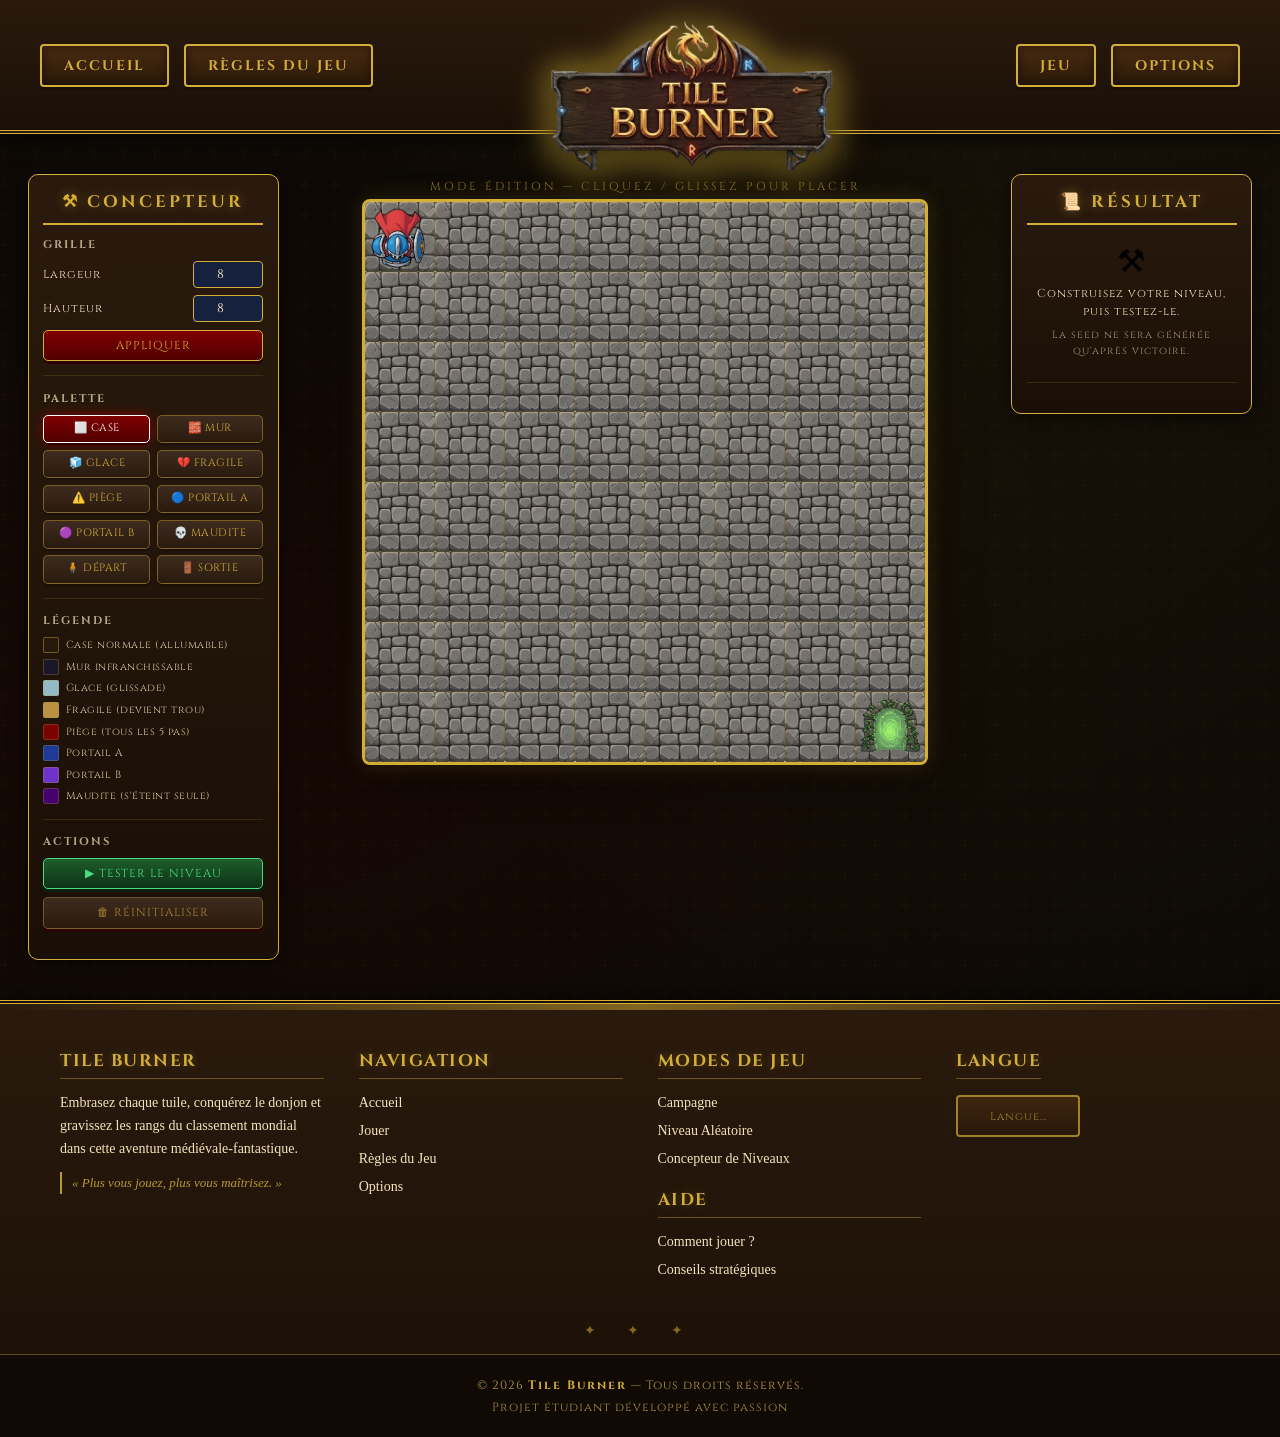
==== commit a0ed5230: "supression des pages qui demande une bdd" ====
--- a/html/concepteur.html
+++ b/html/concepteur.html
@@ -15,14 +15,12 @@
 <header class="site-header">
     <nav class="nav-left">
         <a href="index.html" class="nav-btn">Accueil</a>
-        <a href="profil.html" class="nav-btn">Profil</a>
         <a href="regles.html" class="nav-btn">Règles du Jeu</a>
     </nav>
     <div class="nav-logo">
         <img src="../images/logo.png" alt="Logo">
     </div>
     <nav class="nav-right">
-        <a href="leaderboard.html" class="nav-btn">Leaderboard</a>
         <a href="menu.html" class="nav-btn">Jeu</a>
         <a href="settings.html" class="nav-btn">Options</a>
     </nav>
@@ -541,9 +539,7 @@
             <ul>
                 <li><a href="index.html">Accueil</a></li>
                 <li><a href="menu.html">Jouer</a></li>
-                <li><a href="profil.html">Profil</a></li>
                 <li><a href="regles.html">Règles du Jeu</a></li>
-                <li><a href="leaderboard.html">Classement</a></li>
                 <li><a href="settings.html">Options</a></li>
             </ul>
         </div>
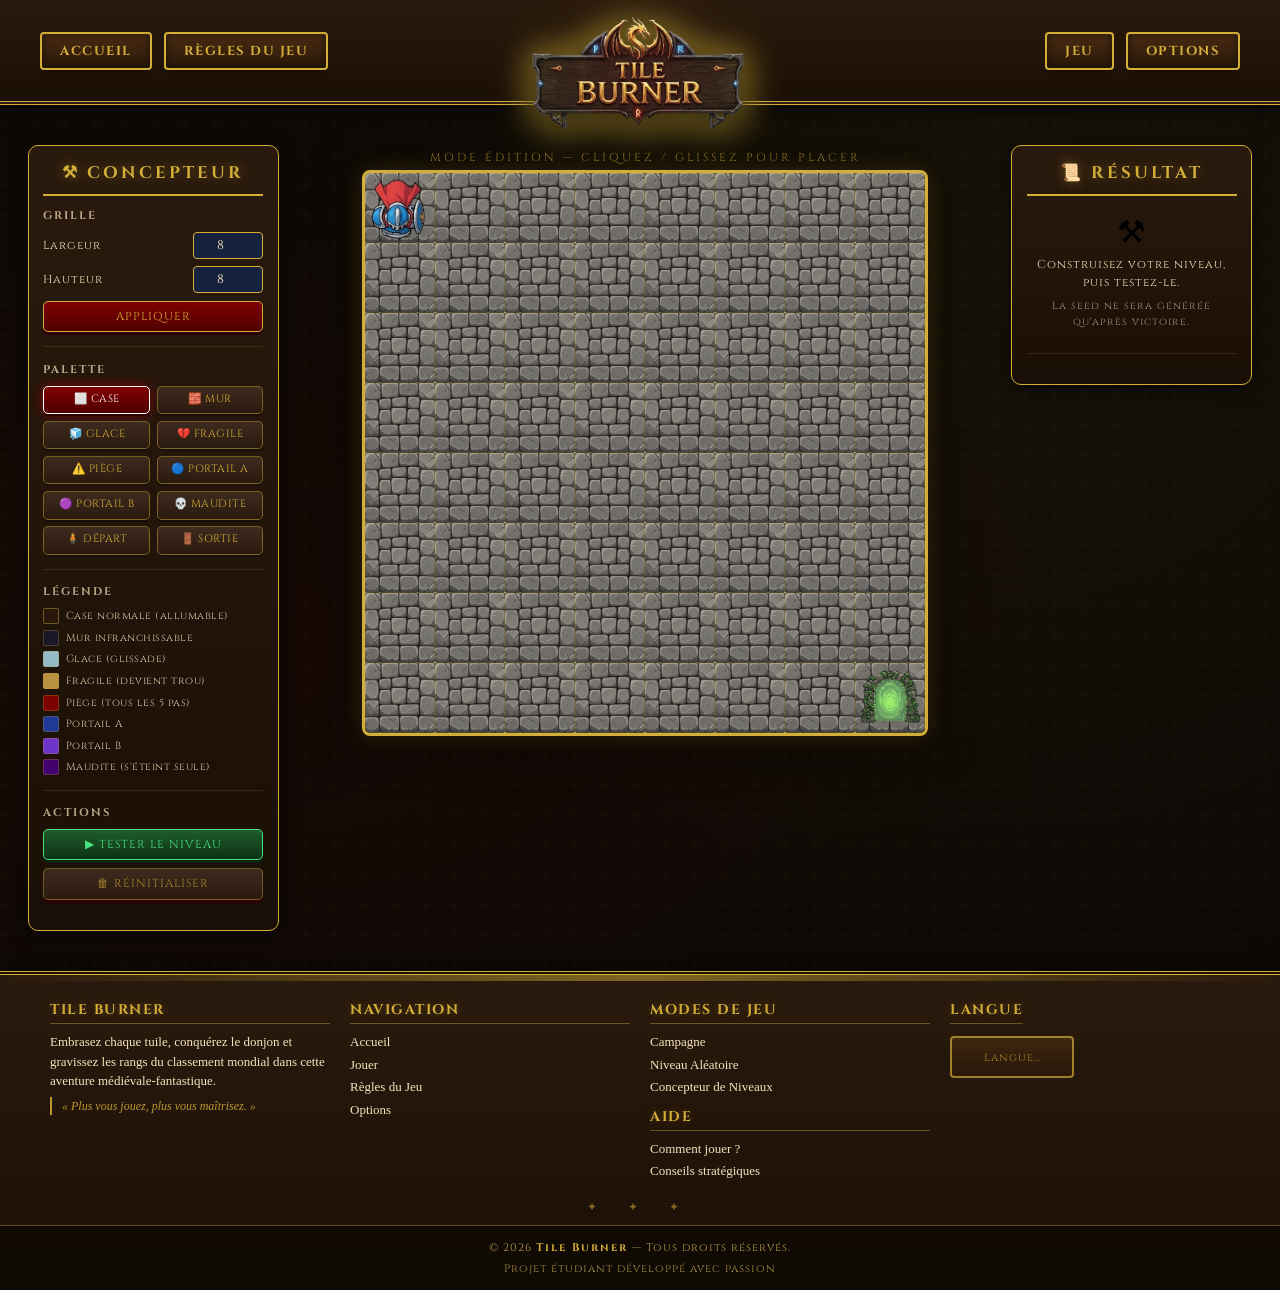
==== commit 36659022: "centre h et f" ====
--- a/html/concepteur.html
+++ b/html/concepteur.html
@@ -550,7 +550,7 @@
                 <li><a href="jeu.html?mode=wasm">Niveau Aléatoire</a></li>
                 <li><a href="concepteur.html">Concepteur de Niveaux</a></li>
             </ul>
-            <h4 style="margin-top:18px;">Aide</h4>
+            <h4 style="margin-top:10px;">Aide</h4>
             <ul>
                 <li><a href="regles.html">Comment jouer ?</a></li>
                 <li><a href="regles.html#conseils">Conseils stratégiques</a></li>
--- a/css/common.css
+++ b/css/common.css
@@ -40,10 +40,10 @@
 .site-header {
     width: 100%;
     background: linear-gradient(180deg, #2a1a0d 0%, #1a0f06 100%);
-    display: flex;
-    justify-content: space-between;
-    align-items: center;
-    padding: 10px 40px;
+    display: grid;
+    grid-template-columns: 1fr auto 1fr;
+    align-items: center;
+    padding: 8px 40px;
     border-bottom: 4px double var(--gold);
     box-shadow: 0 4px 20px rgba(0,0,0,0.7);
     z-index: 1000;
@@ -54,14 +54,21 @@
     overflow: visible;
 }
 
-.nav-left, .nav-right {
-    display: flex;
-    gap: 15px;
-    align-items: center;
+.nav-left {
+    display: flex;
+    gap: 12px;
+    align-items: center;
+    justify-self: start;
+}
+
+.nav-right {
+    display: flex;
+    gap: 12px;
+    align-items: center;
+    justify-self: end;
 }
 
 .nav-logo {
-    position: relative;
     display: flex;
     justify-content: center;
     align-items: center;
@@ -69,8 +76,8 @@
 }
 
 .nav-logo img {
-    height: 160px;
-    margin-bottom: -50px;
+    height: 120px;
+    margin-bottom: -35px;
     position: relative;
     z-index: 1001;
     filter: drop-shadow(0 5px 15px rgba(0,0,0,0.8))
@@ -88,11 +95,11 @@
     text-decoration: none;
     color: var(--gold);
     font-family: 'Cinzel', serif;
-    font-size: 14px;
+    font-size: 13px;
     font-weight: bold;
     text-transform: uppercase;
-    letter-spacing: 2px;
-    padding: 10px 22px;
+    letter-spacing: 1.5px;
+    padding: 8px 18px;
     background: linear-gradient(180deg, #4a2c12 0%, #2a1808 100%);
     border: 2px solid var(--gold);
     border-radius: 4px;
@@ -195,20 +202,20 @@
 /* ----- Grille des colonnes ----- */
 .footer-content {
     display: grid;
-    grid-template-columns: repeat(auto-fit, minmax(220px, 1fr));
-    gap: 35px;
-    padding: 45px 60px 25px;
-    max-width: 1400px;
+    grid-template-columns: repeat(auto-fit, minmax(200px, 1fr));
+    gap: 20px;
+    padding: 25px 50px 10px;
+    max-width: 1200px;
     margin: 0 auto;
 }
 
 /* ----- Titres des colonnes ----- */
 .footer-col h4 {
     font-family: 'Cinzel', serif;
-    font-size: 17px;
-    color: var(--gold);
-    margin: 0 0 12px 0;
-    padding-bottom: 6px;
+    font-size: 14px;
+    color: var(--gold);
+    margin: 0 0 8px 0;
+    padding-bottom: 4px;
     letter-spacing: 1.5px;
     text-transform: uppercase;
     border-bottom: 1px solid rgba(212, 175, 55, 0.4);
@@ -218,13 +225,13 @@
 /* ----- Texte des colonnes ----- */
 .footer-col p,
 .footer-col ul {
-    font-size: 14px;
-    line-height: 1.65;
+    font-size: 13px;
+    line-height: 1.5;
     color: var(--parchment);
 }
 
 .footer-col p {
-    margin: 0 0 10px 0;
+    margin: 0 0 6px 0;
 }
 
 /* ----- Listes ----- */
@@ -235,7 +242,7 @@
 }
 
 .footer-col ul li {
-    margin: 5px 0;
+    margin: 3px 0;
 }
 
 .footer-col ul li a {
@@ -253,10 +260,10 @@
 
 /* ----- Tagline / citation ----- */
 .footer-tagline {
-    margin-top: 12px !important;
+    margin-top: 6px !important;
     color: var(--gold) !important;
     font-style: italic;
-    font-size: 13px !important;
+    font-size: 12px !important;
     opacity: 0.85;
     border-left: 2px solid var(--gold);
     padding-left: 10px;
@@ -276,9 +283,9 @@
 .footer-divider {
     text-align: center;
     color: var(--gold);
-    margin: 10px auto 15px;
+    margin: 6px auto 10px;
     letter-spacing: 14px;
-    font-size: 14px;
+    font-size: 12px;
     opacity: 0.55;
     user-select: none;
 }
@@ -286,9 +293,9 @@
 /* ----- Bas du footer ----- */
 .footer-bottom {
     text-align: center;
-    padding: 18px 15px;
+    padding: 12px 15px;
     background: rgba(0, 0, 0, 0.4);
-    font-size: 12px;
+    font-size: 11px;
     color: #b89c4a;
     border-top: 1px solid rgba(212, 175, 55, 0.4);
     font-family: 'Cinzel', serif;
@@ -296,7 +303,7 @@
 }
 
 .footer-bottom p {
-    margin: 4px 0;
+    margin: 2px 0;
 }
 
 .footer-bottom strong {
@@ -336,8 +343,8 @@
 /* ============ RESPONSIVE ============ */
 @media (max-width: 768px) {
     .footer-content {
-        padding: 35px 25px 15px;
-        gap: 25px;
+        padding: 20px 20px 10px;
+        gap: 18px;
         text-align: center;
     }
 
